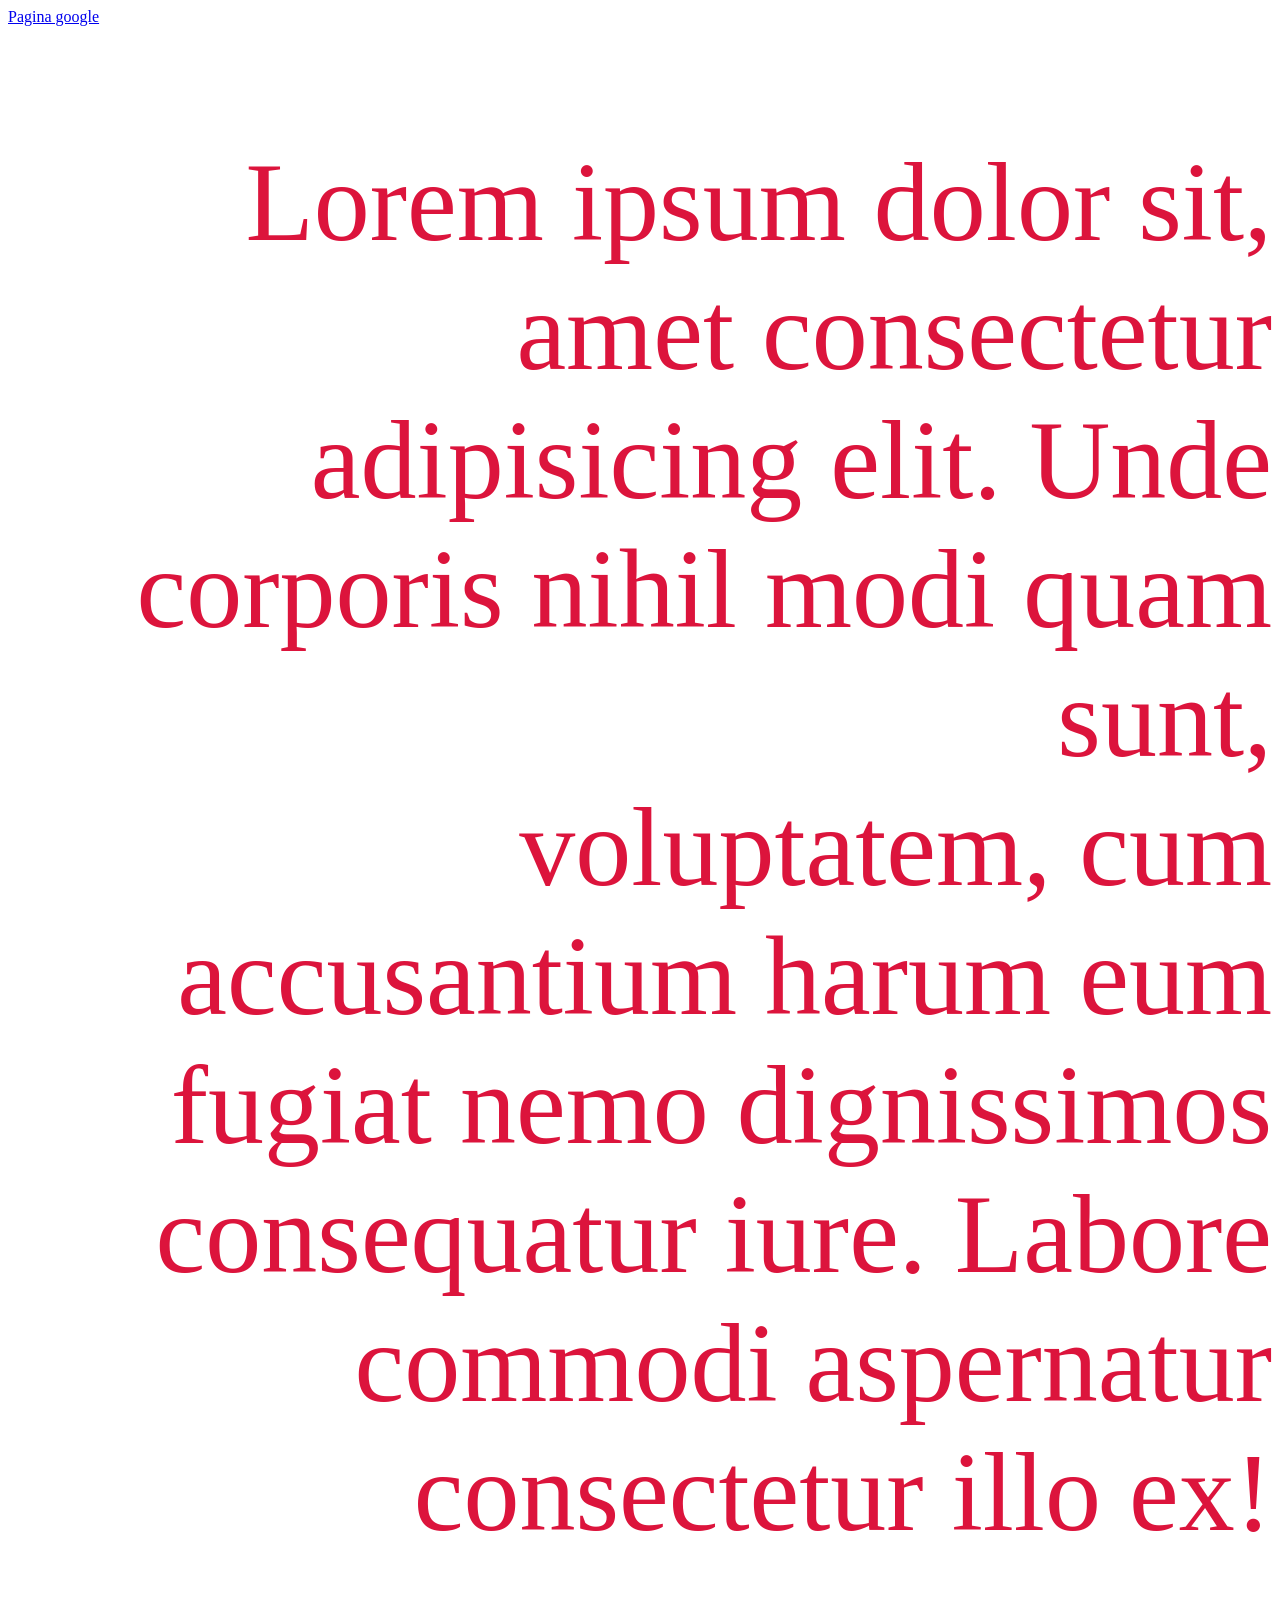
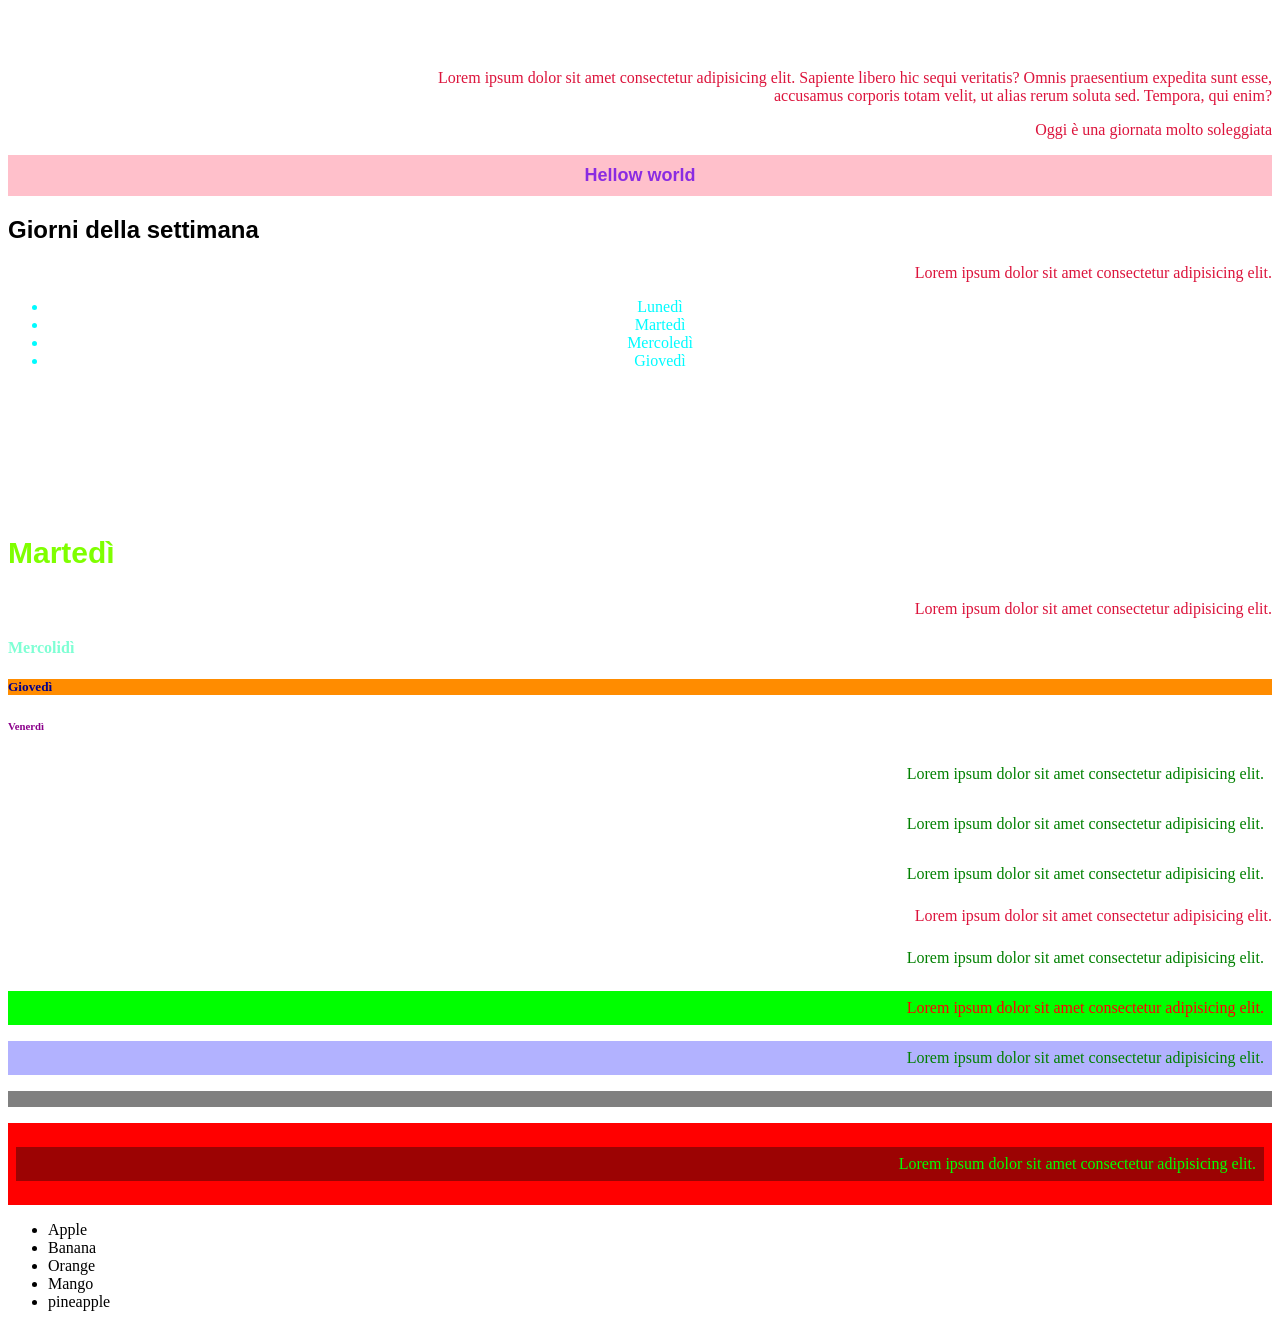
==== index.html @ 2cfb6ea5 "exercise-with-rem-em" ====
<!DOCTYPE html>
<html lang="en">

<head>
    <meta charset="UTF-8">
    <meta name="viewport" content="width=device-width, initial-scale=1.0">
    <link rel="stylesheet" href="style.css">
    <title>Document</title>
    <a href="https://www.google.com/?zx=1750031688141&no_sw_cr=1">Pagina google</a>
</head>

<body>
    <div class="em">
        <p class="em__p1">Lorem ipsum dolor sit, amet consectetur adipisicing elit. Unde corporis nihil modi quam sunt,<br> voluptatem,
            cum accusantium harum eum fugiat nemo dignissimos consequatur iure. Labore commodi aspernatur consectetur
            illo ex!</p>
        <p class="emm_p2">Lorem ipsum dolor sit amet consectetur adipisicing elit. Sapiente libero hic sequi veritatis? Omnis praesentium expedita sunt esse,<br>
             accusamus corporis totam velit, ut alias rerum soluta sed. Tempora, qui enim?</p>
    </div>
    <p>
        Oggi è una giornata molto soleggiata
    </p>

    <h1 class="title">Hellow world</h1>
    <div class="box"></div>

    <div class="container-days">
        <h2>Giorni della settimana</h2>
        <p>Lorem ipsum dolor sit amet consectetur adipisicing elit.</p>
        <ul>
            <li>Lunedì</li>
            <li>Martedì</li>
            <li>Mercoledì</li>
            <li>Giovedì</li>
        </ul>
    </div>
    <div class="box1">

    </div>
    <h3 class="third_title">Martedì</h3>

    <div class="div3">
        <p class="name">Lorem ipsum dolor sit amet consectetur adipisicing elit.</p>
    </div>

    <h4>Mercolidì</h4>

    <h5 id="background">Giovedì</h5>

    <h6>Venerdì</h6>

    <div class="container">
        <p>Lorem ipsum dolor sit amet consectetur adipisicing elit.</p>
    </div>

    <div class="container">
        <p>
            Lorem ipsum dolor sit amet consectetur adipisicing elit.
        </p>
    </div>
    <div class="container">
        <p id="Lorem">
            Lorem ipsum dolor sit amet consectetur adipisicing elit.
        </p>
    </div>
    <p>Lorem ipsum dolor sit amet consectetur adipisicing elit.</p>
    <div class="container">
        <p>Lorem ipsum dolor sit amet consectetur adipisicing elit.</p>

        <p id="hex">Lorem ipsum dolor sit amet consectetur adipisicing elit.</p>
        <p id="rgba">Lorem ipsum dolor sit amet consectetur adipisicing elit.</p>
        <p id="color-name"></p>
        <div class="paragraf">
            <p class="p10" id="p10">Lorem ipsum dolor sit amet consectetur adipisicing elit.</p>
        </div>
    </div>

    <div class="list">
        <ul id="fruit">
            <li>Apple</li>
            <li>Banana</li>
            <li>Orange</li>
            <li id="Mango">Mango</li>
            <li>pineapple</li>
        </ul>
    </div>

</body>

</html>
---- style.css ----
p {
    color: red;
    text-align: right;
}

p {
color: crimson;
}

.title{
color: blueviolet;
font-size: 30px;
background-color: pink;
text-align: center;
text-decoration:crimson;
padding: 10px;
font-size: large;
}

.secondary-title{
color: aqua;
font-size: 30px;
}

.third_title{
    color: chartreuse;
    font-size: 30px;
}

h4{
color: aquamarine;
}

#background {
color: darkblue;
background-color: darkorange;
}

h6{
color: darkmagenta;
}

.div1{
color: rgb(106, 100, 5);
font-size: bold;
}

.div2{
background-color: tomato;
padding: 8px
}

.div3{
text-align: center;
font-size: 16px;
}

.container * {
padding: 8px;    
color: green;
}

h1,h2,h3 {
font-family: Arial, Helvetica, sans-serif;
padding-left: 15;
text-align: justify;
color: rgb(0, 0, 0);
}
a:hover { color: darkcyan;
   cursor: pointer; 

}
 #Mango li:: {
content: "✅";
color: green;
font-size: 2em;
}

#lorem {
    color:rgb(rgb(184, 11, 11), rgb(30, 255, 30), rgb(19, 19, 214));
    background-color: rgb(rgb(183, 66, 66), rgb(80, 210, 80), rgb(155, 155, 228));
}
p {
    color: rgb(rgb(204, 37, 37), rgb(49, 176, 49), rgb(14, 14, 230));
    background-color: rgb(rgb(105, 57, 57), rgb(78, 133, 78), rgb(87, 87, 187));
}
#hex {
    color: #ff0000;
    background-color: #00FF00;
}

#rgba {
    color: rgba(0, 128, 0, 1);
    background-color: rgba(0, 0, 255, 0.3);
}

#color-name{
    color: white;
    background-color: grey;
}

.paragraf{
color: #6eb86e;
background-color: #ff0000;
}

.p10{
    color: rgb(9, 86, 9);
background-color: #dc5a5a;
}

#p10{
color: #00ff00;
background-color: #9c0303;
}

.container-days{
    color: rgb(0, 251, 255);
    text-align: center;
}
.box{
  width: 20%;
  height: 20%;
}

.box1{
    padding: 40px 40px;
    width: 40px;
    height: 40px;
}
.em__p1{
    font-size: 7rem;
}
.em__p2{
    font-size: 7em;
}
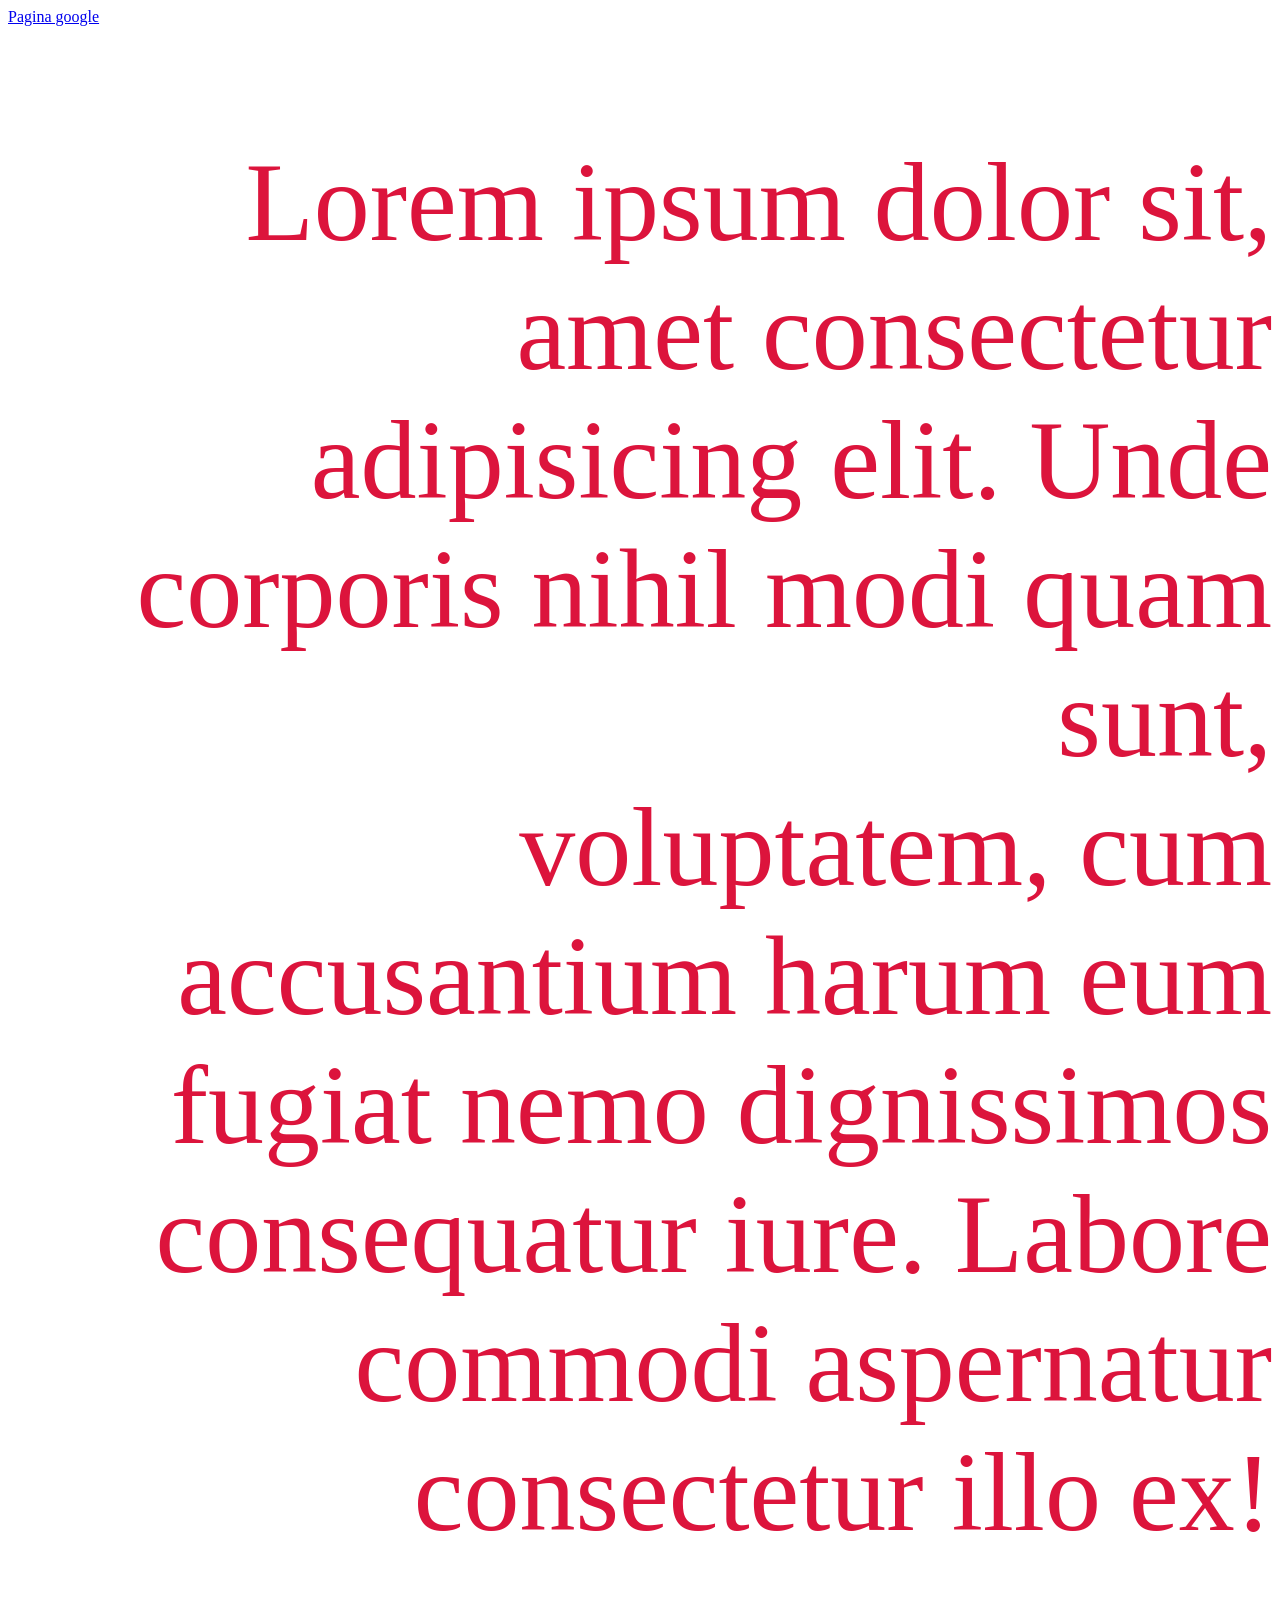
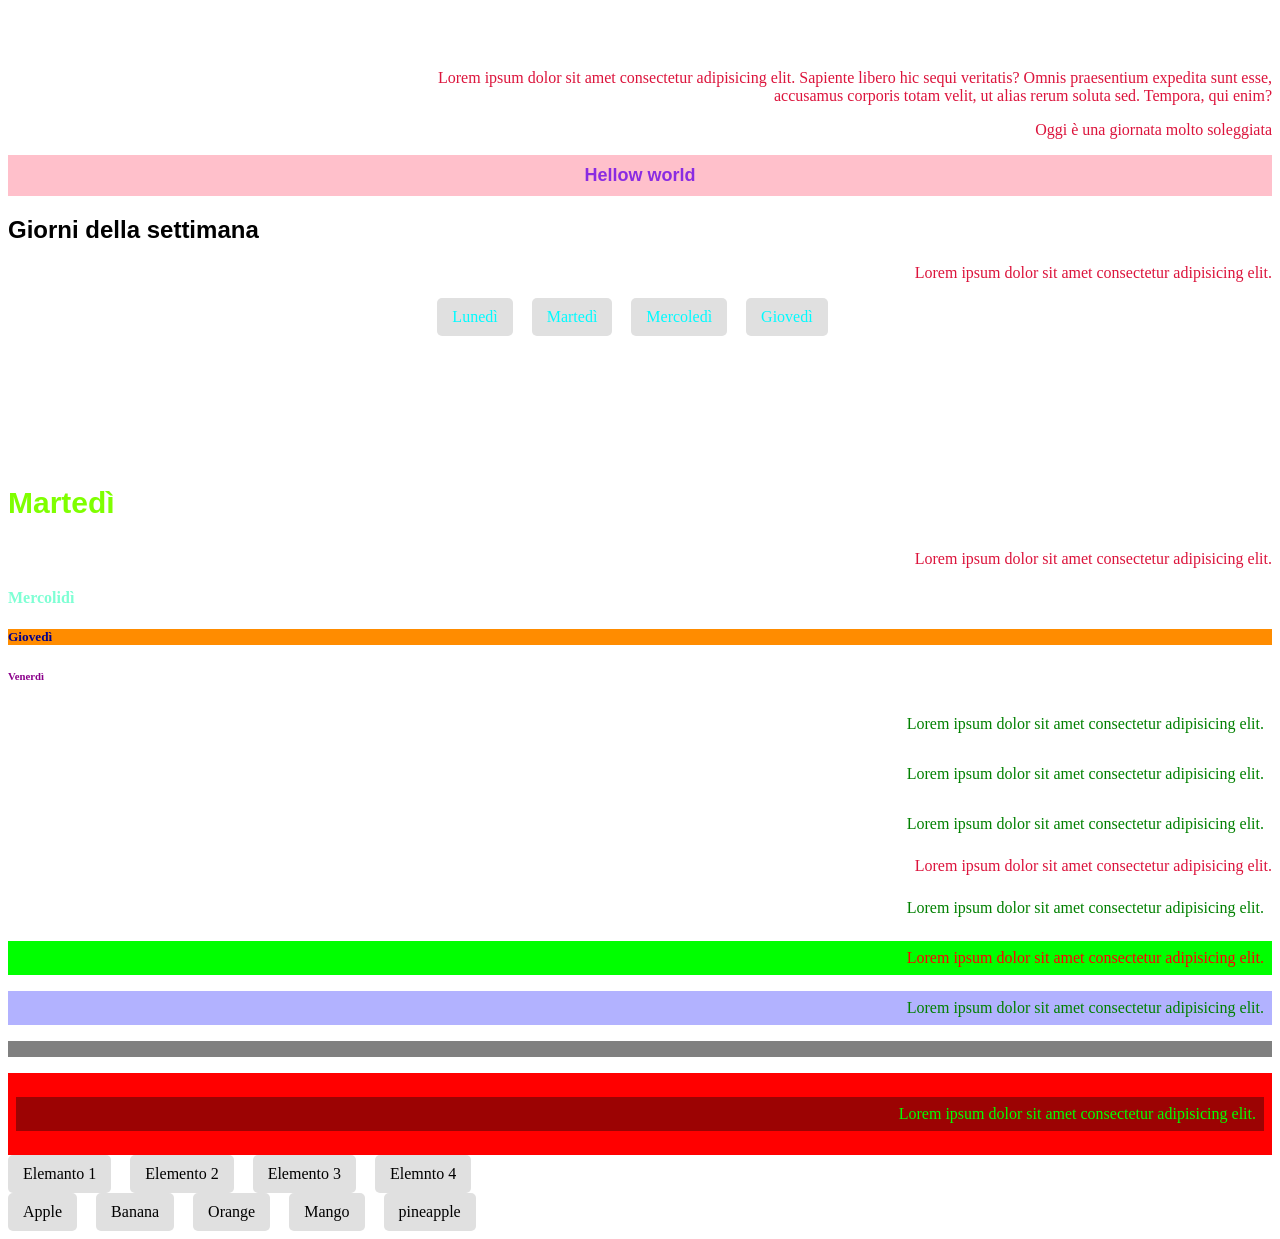
==== commit 8066281e: "added block in like" ====
--- a/index.html
+++ b/index.html
@@ -11,11 +11,13 @@
 
 <body>
     <div class="em">
-        <p class="em__p1">Lorem ipsum dolor sit, amet consectetur adipisicing elit. Unde corporis nihil modi quam sunt,<br> voluptatem,
+        <p class="em__p1">Lorem ipsum dolor sit, amet consectetur adipisicing elit. Unde corporis nihil modi quam
+            sunt,<br> voluptatem,
             cum accusantium harum eum fugiat nemo dignissimos consequatur iure. Labore commodi aspernatur consectetur
             illo ex!</p>
-        <p class="emm_p2">Lorem ipsum dolor sit amet consectetur adipisicing elit. Sapiente libero hic sequi veritatis? Omnis praesentium expedita sunt esse,<br>
-             accusamus corporis totam velit, ut alias rerum soluta sed. Tempora, qui enim?</p>
+        <p class="emm_p2">Lorem ipsum dolor sit amet consectetur adipisicing elit. Sapiente libero hic sequi veritatis?
+            Omnis praesentium expedita sunt esse,<br>
+            accusamus corporis totam velit, ut alias rerum soluta sed. Tempora, qui enim?</p>
     </div>
     <p>
         Oggi è una giornata molto soleggiata
@@ -75,6 +77,15 @@
         </div>
     </div>
 
+    <div>
+        <ul>
+            <li>Elemanto 1</li>
+            <li>Elemento 2</li>
+            <li>Elemento 3</li>
+            <li>Elemnto 4</li>
+        </ul>
+    </div>
+
     <div class="list">
         <ul id="fruit">
             <li>Apple</li>
--- a/style.css
+++ b/style.css
@@ -133,4 +133,18 @@
 }
 .em__p2{
     font-size: 7em;
-}+}
+
+ul{
+    padding: 0;
+    margin:0;
+    list-style-type: none;
+}
+
+li{
+    display: inline-block;
+    margin-right: 15px;
+    background-color: #e0e0e0;
+    padding: 10px 15px;
+    border-radius: 5px;
+}
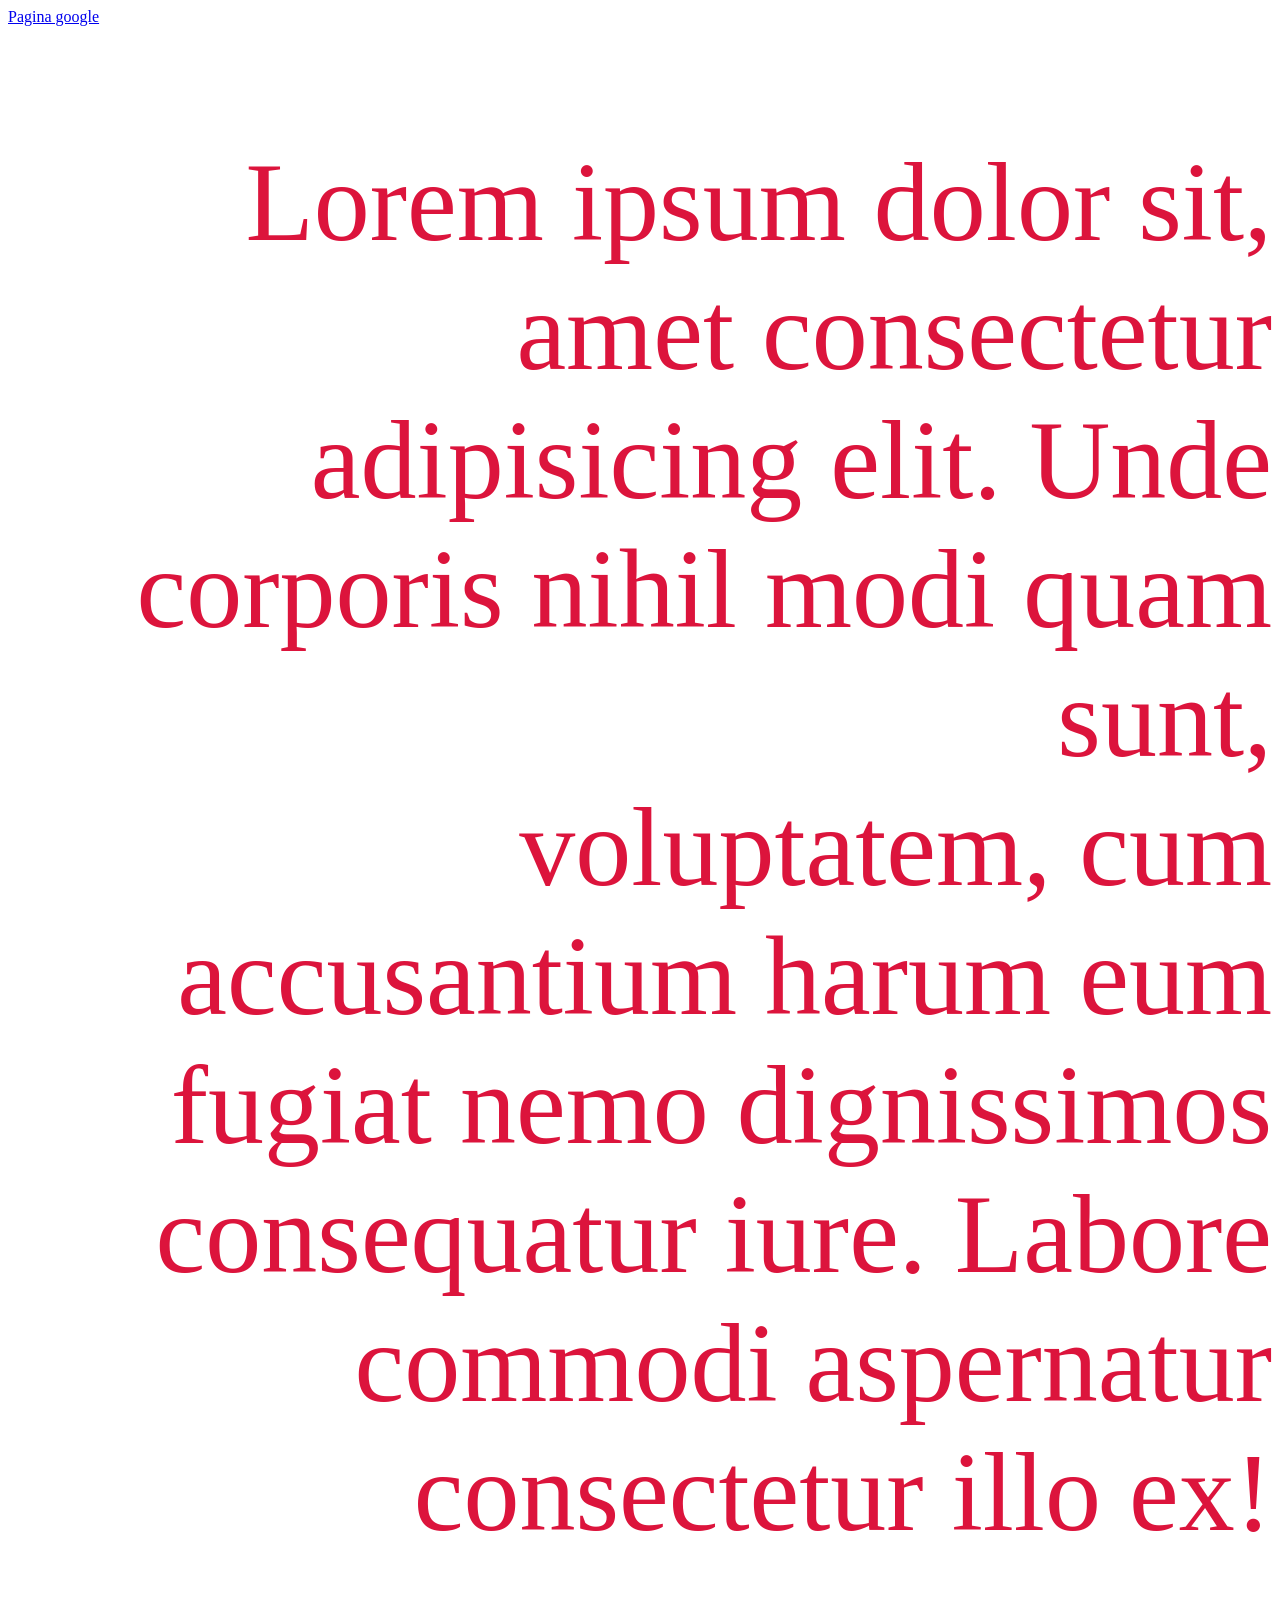
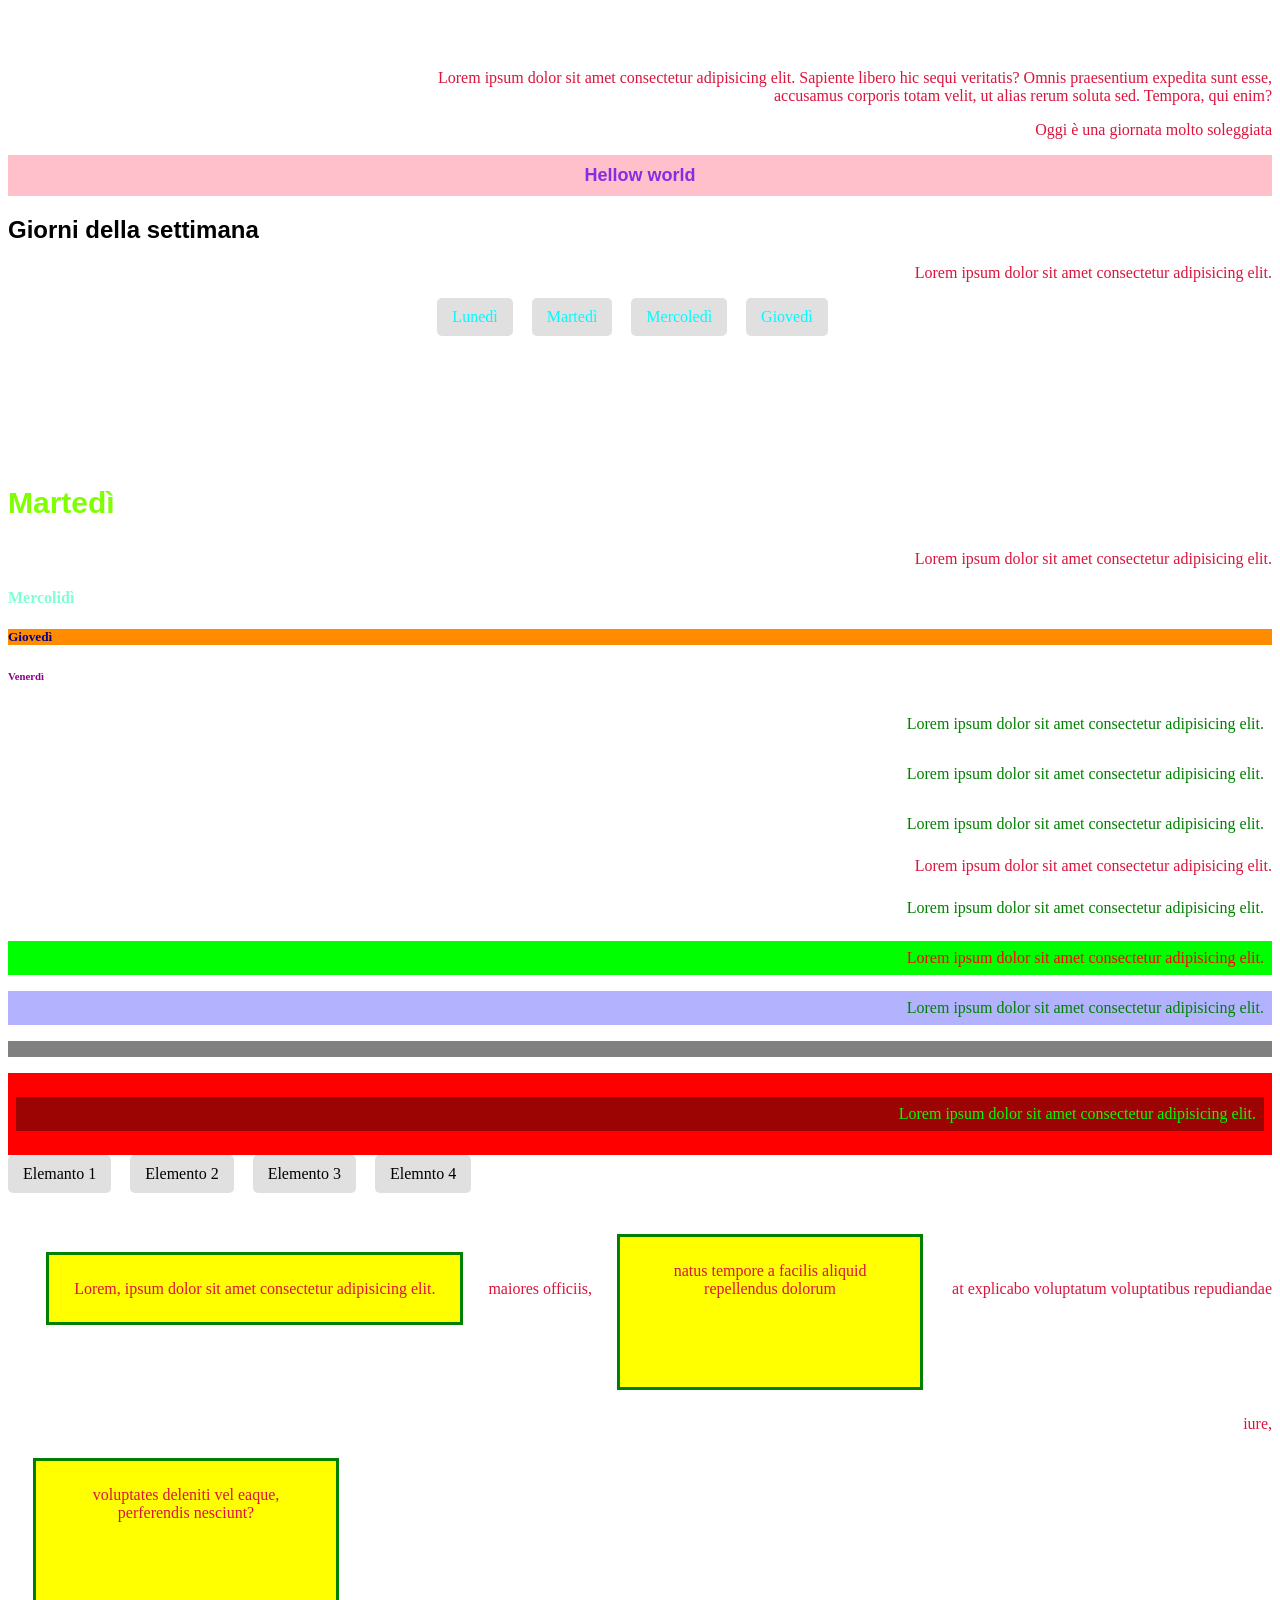
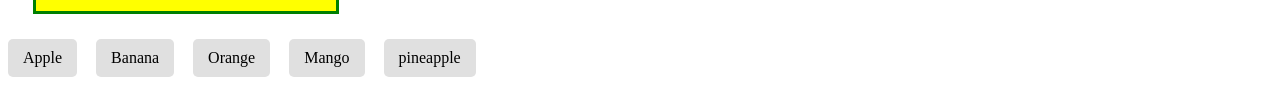
==== commit 348180d6: "exercise with span" ====
--- a/index.html
+++ b/index.html
@@ -84,6 +84,15 @@
             <li>Elemento 3</li>
             <li>Elemnto 4</li>
         </ul>
+<div class="para2">
+    <p id="para2">
+<span class="common inline">Lorem, ipsum dolor sit amet consectetur adipisicing elit.</span>maiores officiis,<span class="common inline-block">
+natus tempore a facilis aliquid repellendus dolorum</span> at explicabo voluptatum voluptatibus repudiandae iure,<span class="common block"> 
+voluptates deleniti vel eaque, perferendis nesciunt?</span>
+    </p>
+   
+</div>
+
     </div>
 
     <div class="list">
--- a/style.css
+++ b/style.css
@@ -76,6 +76,27 @@
 font-size: 2em;
 }
 
+.common {
+border: solid green;
+background-color: yellow;
+height: 100px;
+width: 250px;
+padding: 25px;
+margin: 25px;
+text-align: center;
+}
+
+.inline{
+    display:inline;
+}
+.inline-block{
+    display:inline-block;
+}
+.block{
+    display: block;
+}
+
+
 #lorem {
     color:rgb(rgb(184, 11, 11), rgb(30, 255, 30), rgb(19, 19, 214));
     background-color: rgb(rgb(183, 66, 66), rgb(80, 210, 80), rgb(155, 155, 228));
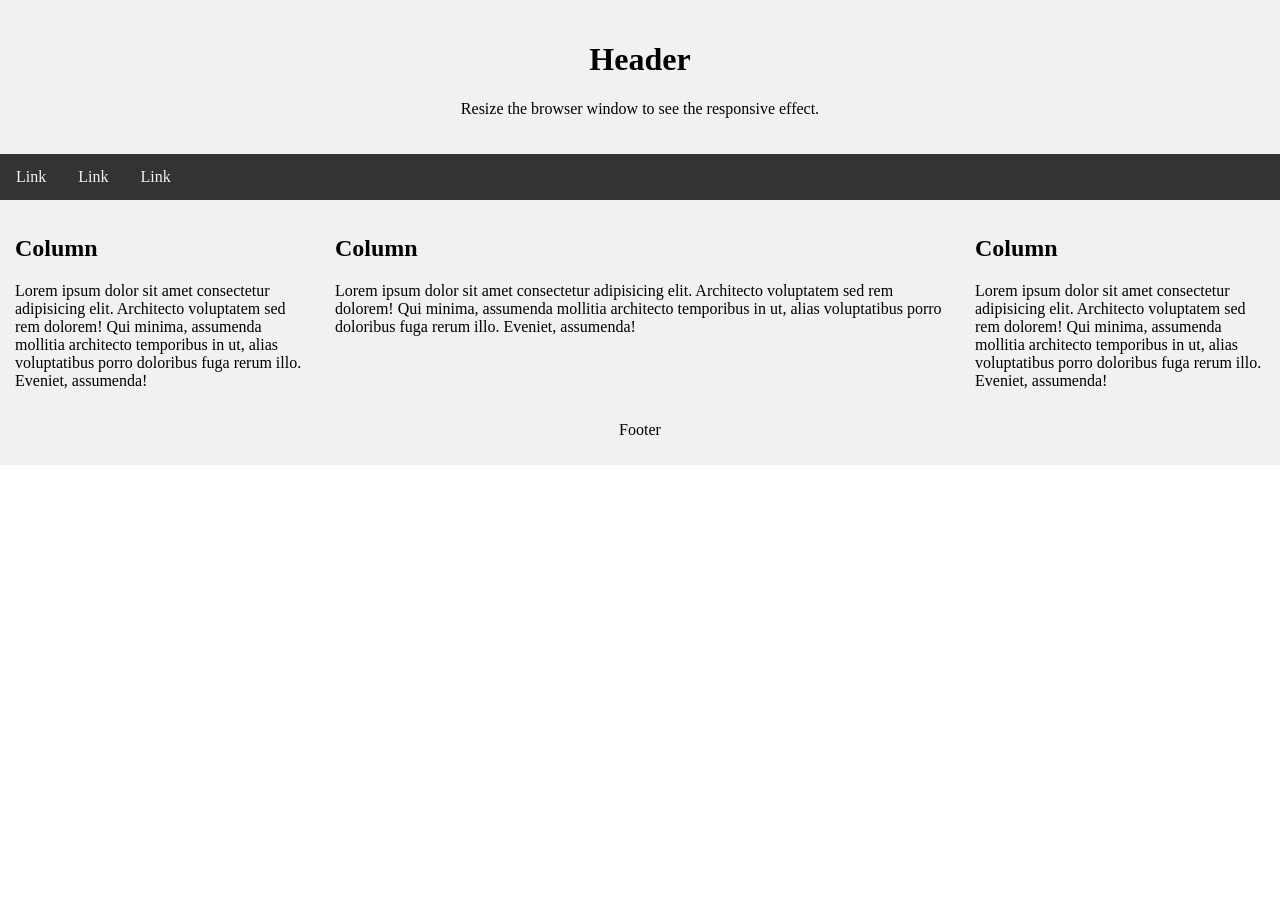
==== commit ea543b43: "Created web site layout" ====
--- a/index.html
+++ b/index.html
@@ -4,107 +4,40 @@
 <head>
     <meta charset="UTF-8">
     <meta name="viewport" content="width=device-width, initial-scale=1.0">
+    <title>CSS Website Layout</title>
     <link rel="stylesheet" href="style.css">
-    <title>Document</title>
-    <a href="https://www.google.com/?zx=1750031688141&no_sw_cr=1">Pagina google</a>
 </head>
 
 <body>
-    <div class="em">
-        <p class="em__p1">Lorem ipsum dolor sit, amet consectetur adipisicing elit. Unde corporis nihil modi quam
-            sunt,<br> voluptatem,
-            cum accusantium harum eum fugiat nemo dignissimos consequatur iure. Labore commodi aspernatur consectetur
-            illo ex!</p>
-        <p class="emm_p2">Lorem ipsum dolor sit amet consectetur adipisicing elit. Sapiente libero hic sequi veritatis?
-            Omnis praesentium expedita sunt esse,<br>
-            accusamus corporis totam velit, ut alias rerum soluta sed. Tempora, qui enim?</p>
-    </div>
-    <p>
-        Oggi è una giornata molto soleggiata
-    </p>
-
-    <h1 class="title">Hellow world</h1>
-    <div class="box"></div>
-
-    <div class="container-days">
-        <h2>Giorni della settimana</h2>
-        <p>Lorem ipsum dolor sit amet consectetur adipisicing elit.</p>
-        <ul>
-            <li>Lunedì</li>
-            <li>Martedì</li>
-            <li>Mercoledì</li>
-            <li>Giovedì</li>
-        </ul>
-    </div>
-    <div class="box1">
-
-    </div>
-    <h3 class="third_title">Martedì</h3>
-
-    <div class="div3">
-        <p class="name">Lorem ipsum dolor sit amet consectetur adipisicing elit.</p>
+    <div class="header">
+        <h1>Header</h1>
+        <p>Resize the browser window to see the responsive effect.</p>
     </div>
 
-    <h4>Mercolidì</h4>
-
-    <h5 id="background">Giovedì</h5>
-
-    <h6>Venerdì</h6>
-
-    <div class="container">
-        <p>Lorem ipsum dolor sit amet consectetur adipisicing elit.</p>
+    <div class="topnav">
+        <a href="#">Link</a>
+        <a href="#">Link</a>
+        <a href="#">Link</a>
     </div>
 
-    <div class="container">
-        <p>
-            Lorem ipsum dolor sit amet consectetur adipisicing elit.
-        </p>
-    </div>
-    <div class="container">
-        <p id="Lorem">
-            Lorem ipsum dolor sit amet consectetur adipisicing elit.
-        </p>
-    </div>
-    <p>Lorem ipsum dolor sit amet consectetur adipisicing elit.</p>
-    <div class="container">
-        <p>Lorem ipsum dolor sit amet consectetur adipisicing elit.</p>
-
-        <p id="hex">Lorem ipsum dolor sit amet consectetur adipisicing elit.</p>
-        <p id="rgba">Lorem ipsum dolor sit amet consectetur adipisicing elit.</p>
-        <p id="color-name"></p>
-        <div class="paragraf">
-            <p class="p10" id="p10">Lorem ipsum dolor sit amet consectetur adipisicing elit.</p>
-        </div>
+    <div class="row"></div>
+    <div class="column side">
+        <h2>Column</h2>
+        <p>Lorem ipsum dolor sit amet consectetur adipisicing elit. Architecto voluptatem sed rem dolorem! Qui minima, assumenda mollitia architecto temporibus in ut, alias voluptatibus porro doloribus fuga rerum illo. Eveniet, assumenda!</p>
     </div>
 
-    <div>
-        <ul>
-            <li>Elemanto 1</li>
-            <li>Elemento 2</li>
-            <li>Elemento 3</li>
-            <li>Elemnto 4</li>
-        </ul>
-<div class="para2">
-    <p id="para2">
-<span class="common inline">Lorem, ipsum dolor sit amet consectetur adipisicing elit.</span>maiores officiis,<span class="common inline-block">
-natus tempore a facilis aliquid repellendus dolorum</span> at explicabo voluptatum voluptatibus repudiandae iure,<span class="common block"> 
-voluptates deleniti vel eaque, perferendis nesciunt?</span>
-    </p>
-   
-</div>
-
+<div class="column middle">
+        <h2>Column</h2>
+        <p>Lorem ipsum dolor sit amet consectetur adipisicing elit. Architecto voluptatem sed rem dolorem! Qui minima, assumenda mollitia architecto temporibus in ut, alias voluptatibus porro doloribus fuga rerum illo. Eveniet, assumenda!</p>
     </div>
 
-    <div class="list">
-        <ul id="fruit">
-            <li>Apple</li>
-            <li>Banana</li>
-            <li>Orange</li>
-            <li id="Mango">Mango</li>
-            <li>pineapple</li>
-        </ul>
+    <div class="column side">
+        <h2>Column</h2>
+        <p>Lorem ipsum dolor sit amet consectetur adipisicing elit. Architecto voluptatem sed rem dolorem! Qui minima, assumenda mollitia architecto temporibus in ut, alias voluptatibus porro doloribus fuga rerum illo. Eveniet, assumenda!</p>
     </div>
-
+<div class="footer">
+    <p>Footer</p>
+</div>
 </body>
 
 </html>
--- a/style.css
+++ b/style.css
@@ -1,171 +1,68 @@
-p {
-    color: red;
-    text-align: right;
+*{
+    box-sizing: border-box;
 }
 
-p {
-color: crimson;
+body{
+    margin: 0;
 }
 
-.title{
-color: blueviolet;
-font-size: 30px;
-background-color: pink;
-text-align: center;
-text-decoration:crimson;
-padding: 10px;
-font-size: large;
+/* Style thr header*/
+.header{
+    background-color: #f1f1f1;
+    padding: 20px;
+    text-align: center;
 }
 
-.secondary-title{
-color: aqua;
-font-size: 30px;
+/* Style the top navigation bar */
+.topnav{
+    overflow: hidden;
+    background-color: #333;
 }
 
-.third_title{
-    color: chartreuse;
-    font-size: 30px;
+/* Style the topnav links */
+.topnav a{
+    float: left;
+    display:block;
+    color: #f2f2f2;
+    text-align: center;
+    padding: 14px 16px;
+    text-decoration: none;
 }
 
-h4{
-color: aquamarine;
+/* Change color on hover */
+.topnav a:hover {
+background-color: #ddd;
+color: black;
+}
+/* Create threeequal columns that floats next to each other */
+.column {
+    float:left;
+    width:33.33%;
+    padding:15px;
 }
 
-#background {
-color: darkblue;
-background-color: darkorange;
+.column.side{
+    width: 25%;
 }
 
-h6{
-color: darkmagenta;
+.column.middle{
+    width: 50%;
 }
 
-.div1{
-color: rgb(106, 100, 5);
-font-size: bold;
+/* Cleare floats after the colums */
+.row::after{
+    content: "";
+    display: table;
+    clear: both;
 }
 
-.div2{
-background-color: tomato;
-padding: 8px
+/* Responsive layout - makes the three columns stack on top of each other insted of next to each other */
+@media screen and { max-width: 600px;
+    .column.side, .column.middle {width: 100%;}
 }
 
-.div3{
-text-align: center;
-font-size: 16px;
-}
-
-.container * {
-padding: 8px;    
-color: green;
-}
-
-h1,h2,h3 {
-font-family: Arial, Helvetica, sans-serif;
-padding-left: 15;
-text-align: justify;
-color: rgb(0, 0, 0);
-}
-a:hover { color: darkcyan;
-   cursor: pointer; 
-
-}
- #Mango li:: {
-content: "✅";
-color: green;
-font-size: 2em;
-}
-
-.common {
-border: solid green;
-background-color: yellow;
-height: 100px;
-width: 250px;
-padding: 25px;
-margin: 25px;
-text-align: center;
-}
-
-.inline{
-    display:inline;
-}
-.inline-block{
-    display:inline-block;
-}
-.block{
-    display: block;
-}
-
-
-#lorem {
-    color:rgb(rgb(184, 11, 11), rgb(30, 255, 30), rgb(19, 19, 214));
-    background-color: rgb(rgb(183, 66, 66), rgb(80, 210, 80), rgb(155, 155, 228));
-}
-p {
-    color: rgb(rgb(204, 37, 37), rgb(49, 176, 49), rgb(14, 14, 230));
-    background-color: rgb(rgb(105, 57, 57), rgb(78, 133, 78), rgb(87, 87, 187));
-}
-#hex {
-    color: #ff0000;
-    background-color: #00FF00;
-}
-
-#rgba {
-    color: rgba(0, 128, 0, 1);
-    background-color: rgba(0, 0, 255, 0.3);
-}
-
-#color-name{
-    color: white;
-    background-color: grey;
-}
-
-.paragraf{
-color: #6eb86e;
-background-color: #ff0000;
-}
-
-.p10{
-    color: rgb(9, 86, 9);
-background-color: #dc5a5a;
-}
-
-#p10{
-color: #00ff00;
-background-color: #9c0303;
-}
-
-.container-days{
-    color: rgb(0, 251, 255);
+.footer {
+    background-color: #f1f1f1;
+    padding: 10px;
     text-align: center;
-}
-.box{
-  width: 20%;
-  height: 20%;
-}
-
-.box1{
-    padding: 40px 40px;
-    width: 40px;
-    height: 40px;
-}
-.em__p1{
-    font-size: 7rem;
-}
-.em__p2{
-    font-size: 7em;
-}
-
-ul{
-    padding: 0;
-    margin:0;
-    list-style-type: none;
-}
-
-li{
-    display: inline-block;
-    margin-right: 15px;
-    background-color: #e0e0e0;
-    padding: 10px 15px;
-    border-radius: 5px;
-}
+}
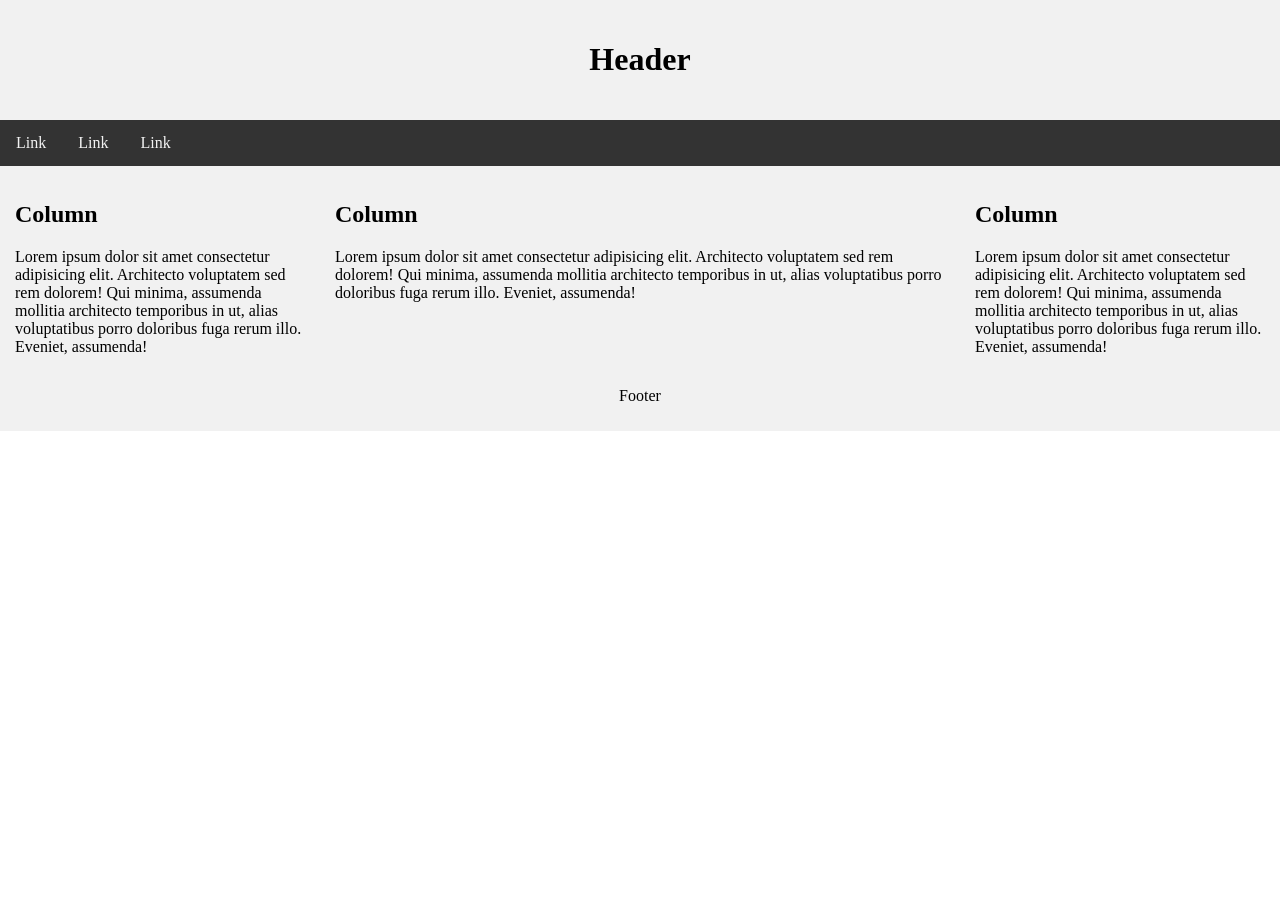
==== commit ac48c303: "nascosto-paragrafo" ====
--- a/index.html
+++ b/index.html
@@ -11,7 +11,7 @@
 <body>
     <div class="header">
         <h1>Header</h1>
-        <p>Resize the browser window to see the responsive effect.</p>
+        <p id="paragrafo-nascosto">Resize the browser window to see the responsive effect.</p>
     </div>
 
     <div class="topnav">
--- a/style.css
+++ b/style.css
@@ -49,6 +49,10 @@
     width: 50%;
 }
 
+#paragrafo-nascosto{
+    display: none;
+}
+
 /* Cleare floats after the colums */
 .row::after{
     content: "";
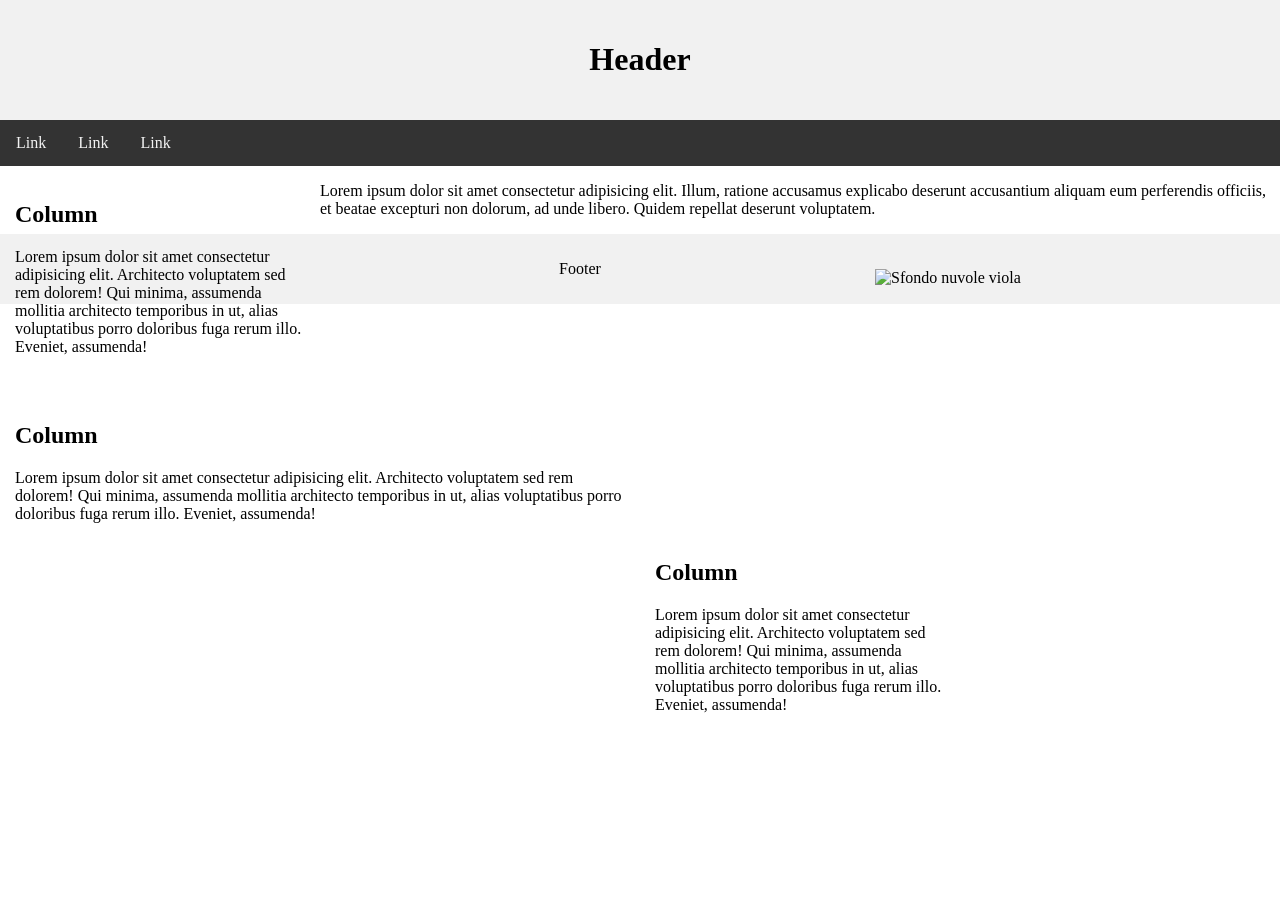
==== commit 306f0130: "added float to image" ====
--- a/index.html
+++ b/index.html
@@ -23,21 +23,35 @@
     <div class="row"></div>
     <div class="column side">
         <h2>Column</h2>
-        <p>Lorem ipsum dolor sit amet consectetur adipisicing elit. Architecto voluptatem sed rem dolorem! Qui minima, assumenda mollitia architecto temporibus in ut, alias voluptatibus porro doloribus fuga rerum illo. Eveniet, assumenda!</p>
+        <p>Lorem ipsum dolor sit amet consectetur adipisicing elit. Architecto voluptatem sed rem dolorem! Qui minima,
+            assumenda mollitia architecto temporibus in ut, alias voluptatibus porro doloribus fuga rerum illo. Eveniet,
+            assumenda!</p>
     </div>
 
-<div class="column middle">
+    <div class="paragraf-2">
+        <p id="paragraf-2">Lorem ipsum dolor sit amet consectetur adipisicing elit. Illum, ratione accusamus explicabo deserunt
+            accusantium aliquam eum perferendis officiis, et beatae excepturi non dolorum, ad unde libero. Quidem
+            repellat deserunt voluptatem.</p>
+        <img id="paragraf-2_image" src="https://i0.wp.com/www.giacomocusano.com/wp-content/uploads/2016/07/coastal-wash-web.jpg?resize=1024%2C675&ssl=1"
+            alt="Sfondo nuvole viola">
+    </div>
+
+    <div class="column middle">
         <h2>Column</h2>
-        <p>Lorem ipsum dolor sit amet consectetur adipisicing elit. Architecto voluptatem sed rem dolorem! Qui minima, assumenda mollitia architecto temporibus in ut, alias voluptatibus porro doloribus fuga rerum illo. Eveniet, assumenda!</p>
+        <p>Lorem ipsum dolor sit amet consectetur adipisicing elit. Architecto voluptatem sed rem dolorem! Qui minima,
+            assumenda mollitia architecto temporibus in ut, alias voluptatibus porro doloribus fuga rerum illo. Eveniet,
+            assumenda!</p>
     </div>
 
     <div class="column side">
         <h2>Column</h2>
-        <p>Lorem ipsum dolor sit amet consectetur adipisicing elit. Architecto voluptatem sed rem dolorem! Qui minima, assumenda mollitia architecto temporibus in ut, alias voluptatibus porro doloribus fuga rerum illo. Eveniet, assumenda!</p>
+        <p>Lorem ipsum dolor sit amet consectetur adipisicing elit. Architecto voluptatem sed rem dolorem! Qui minima,
+            assumenda mollitia architecto temporibus in ut, alias voluptatibus porro doloribus fuga rerum illo. Eveniet,
+            assumenda!</p>
     </div>
-<div class="footer">
-    <p>Footer</p>
-</div>
+    <div class="footer">
+        <p>Footer</p>
+    </div>
 </body>
 
 </html>
--- a/style.css
+++ b/style.css
@@ -45,6 +45,16 @@
     width: 25%;
 }
 
+#paragraf-2_image{
+float: right;
+width: 400px;
+height: 250px;
+border: 20px;
+padding: 15px;
+margin:20px;
+
+}
+
 .column.middle{
     width: 50%;
 }
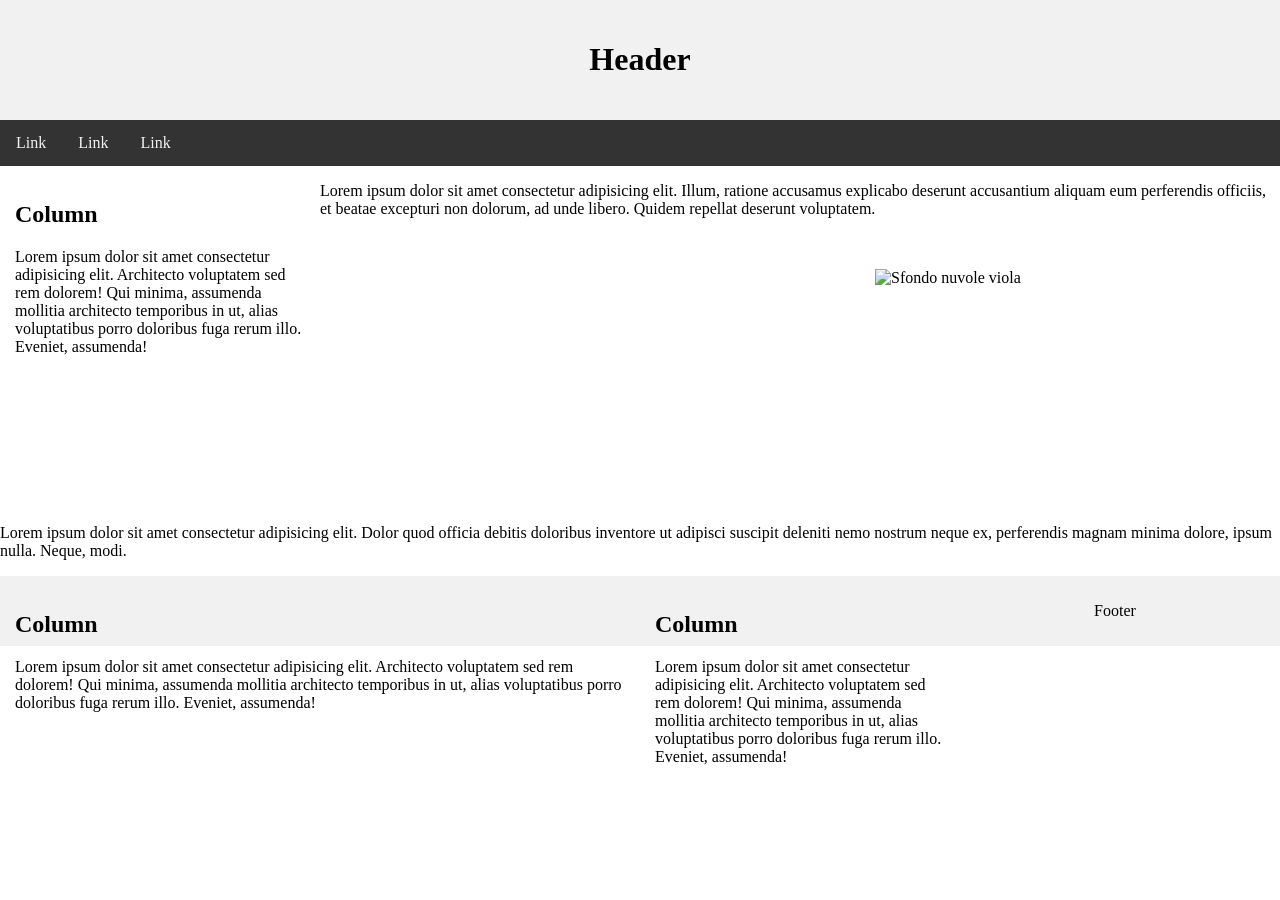
==== commit c7594923: "added clear property" ====
--- a/index.html
+++ b/index.html
@@ -29,11 +29,16 @@
     </div>
 
     <div class="paragraf-2">
-        <p id="paragraf-2">Lorem ipsum dolor sit amet consectetur adipisicing elit. Illum, ratione accusamus explicabo deserunt
+        <p id="paragraf-2">Lorem ipsum dolor sit amet consectetur adipisicing elit. Illum, ratione accusamus explicabo
+            deserunt
             accusantium aliquam eum perferendis officiis, et beatae excepturi non dolorum, ad unde libero. Quidem
             repellat deserunt voluptatem.</p>
-        <img id="paragraf-2_image" src="https://i0.wp.com/www.giacomocusano.com/wp-content/uploads/2016/07/coastal-wash-web.jpg?resize=1024%2C675&ssl=1"
+        <img id="paragraf-2_image"
+            src="https://i0.wp.com/www.giacomocusano.com/wp-content/uploads/2016/07/coastal-wash-web.jpg?resize=1024%2C675&ssl=1"
             alt="Sfondo nuvole viola">
+            <p class="paragraf-float">Lorem ipsum dolor sit amet consectetur adipisicing elit. Dolor quod officia debitis doloribus inventore ut
+            adipisci suscipit deleniti nemo nostrum neque ex, perferendis magnam minima dolore, ipsum nulla. Neque,
+            modi.</p>
     </div>
 
     <div class="column middle">
--- a/style.css
+++ b/style.css
@@ -45,6 +45,10 @@
     width: 25%;
 }
 
+.paragraf-float{
+clear: both;
+}
+
 #paragraf-2_image{
 float: right;
 width: 400px;
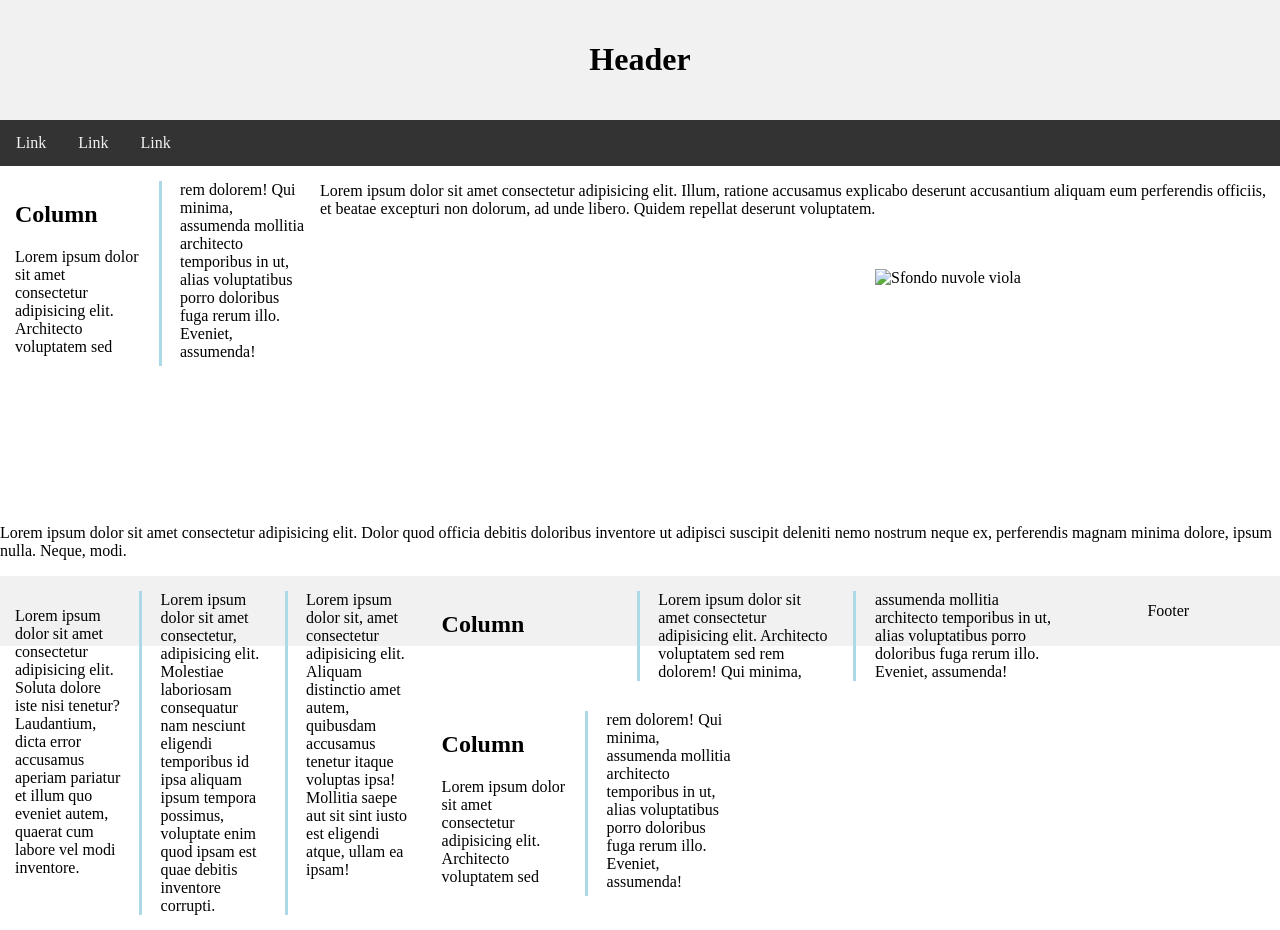
==== commit 75980332: "3 column" ====
--- a/index.html
+++ b/index.html
@@ -36,11 +36,21 @@
         <img id="paragraf-2_image"
             src="https://i0.wp.com/www.giacomocusano.com/wp-content/uploads/2016/07/coastal-wash-web.jpg?resize=1024%2C675&ssl=1"
             alt="Sfondo nuvole viola">
-            <p class="paragraf-float">Lorem ipsum dolor sit amet consectetur adipisicing elit. Dolor quod officia debitis doloribus inventore ut
+        <p class="paragraf-float">Lorem ipsum dolor sit amet consectetur adipisicing elit. Dolor quod officia debitis
+            doloribus inventore ut
             adipisci suscipit deleniti nemo nostrum neque ex, perferendis magnam minima dolore, ipsum nulla. Neque,
             modi.</p>
     </div>
+    <div class="column">
+        <p>Lorem ipsum dolor sit amet consectetur adipisicing elit. Soluta dolore iste nisi tenetur? Laudantium, dicta
+            error accusamus aperiam pariatur et illum quo eveniet autem, quaerat cum labore vel modi inventore.</p>
+        <p>Lorem ipsum dolor sit amet consectetur, adipisicing elit. Molestiae laboriosam consequatur nam nesciunt
+            eligendi temporibus id ipsa aliquam ipsum tempora possimus, voluptate enim quod ipsam est quae debitis
+            inventore corrupti.</p>
+        <p>Lorem ipsum dolor sit, amet consectetur adipisicing elit. Aliquam distinctio amet autem, quibusdam accusamus
+            tenetur itaque voluptas ipsa! Mollitia saepe aut sit sint iusto est eligendi atque, ullam ea ipsam!</p>
 
+    </div>
     <div class="column middle">
         <h2>Column</h2>
         <p>Lorem ipsum dolor sit amet consectetur adipisicing elit. Architecto voluptatem sed rem dolorem! Qui minima,
--- a/style.css
+++ b/style.css
@@ -56,7 +56,14 @@
 border: 20px;
 padding: 15px;
 margin:20px;
+}
 
+.column{
+    column-count: 3;
+    column-gap: 40px;
+    column-rule-style: solid;
+    column-rule-color:lightblue;
+    column-width: 100px;
 }
 
 .column.middle{
